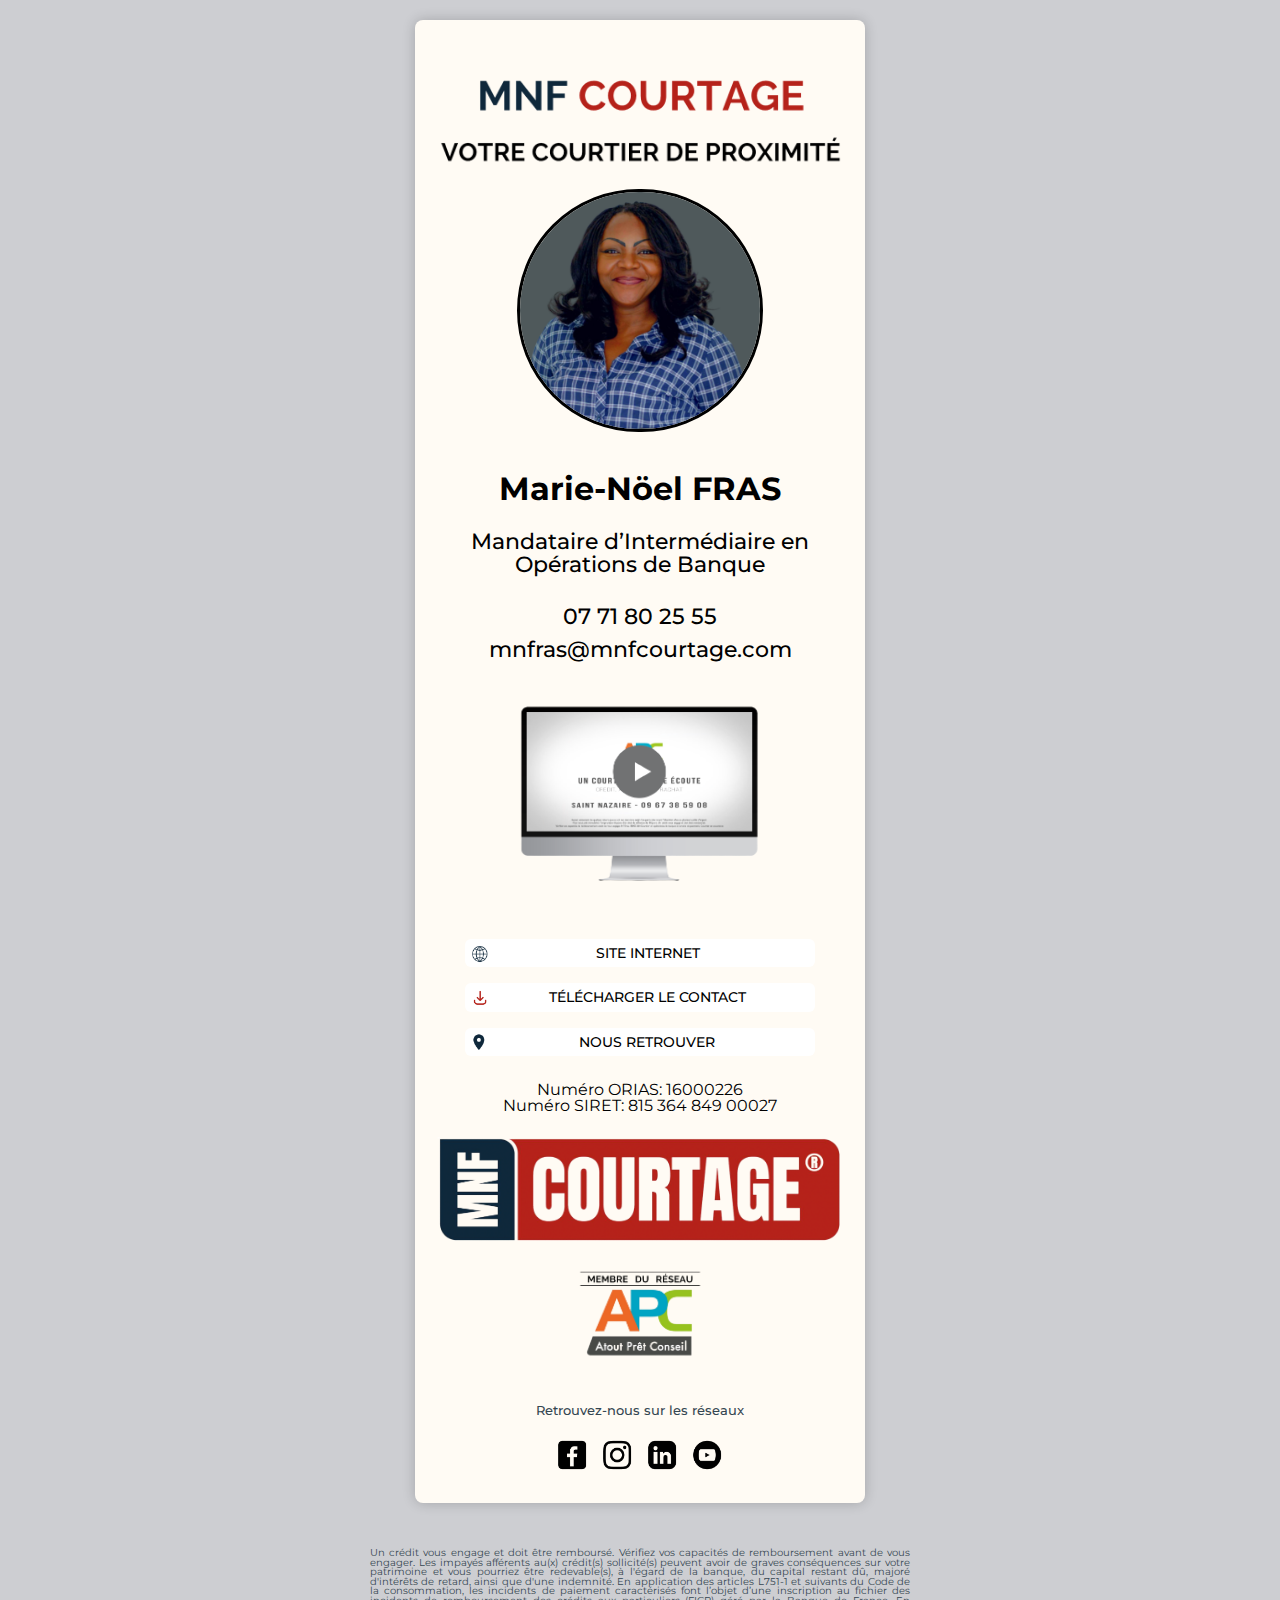
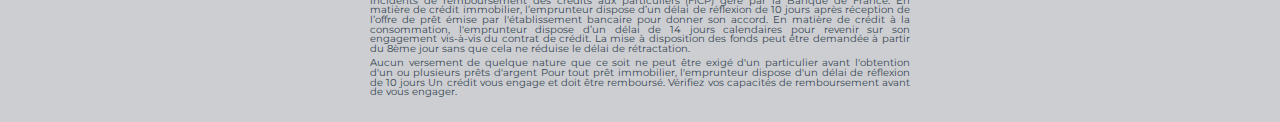
==== index.html @ b8ed5dad "Rename cartemnf.html to index.html" ====
<!DOCTYPE html>
<!-- saved from url=(0101)https://apcsn.github.io/MatthieuKlynuski/-->
<html lang="en"><head><meta http-equiv="Content-Type" content="text/html; charset=UTF-8">
    <!--<base href="/">--><base href=".">
    
    <meta http-equiv="X-UA-Compatible" content="IE=edge">
    <meta name="viewport" content="width=device-width, initial-scale=1.0, maximum-scale=1.0, user-scalable=0, shrink-to-fit=no">
    <link rel="apple-touch-icon" sizes="180x180" href="apc_files/images/apc/apc.png">
    <link rel="icon" type="image/png" sizes="32x32" href="mnf_files/images/rond/rond.png">
    <link rel="icon" type="image/png" sizes="16x16" href="mnf_files/images/rond/rond.png">
    <title>MNF COURTAGE</title>
    <link rel="stylesheet" href="./mnf_files/fond.css">
    <link rel="stylesheet" href="./mnf_files/carte.css">
    <script type="text/javascript">
        !function (T, l, y) { var S = T.location, k = "script", D = "instrumentationKey", C = "ingestionendpoint", I = "disableExceptionTracking", E = "ai.device.", b = "toLowerCase", w = "crossOrigin", N = "POST", e = "appInsightsSDK", t = y.name || "appInsights"; (y.name || T[e]) && (T[e] = t); var n = T[t] || function (d) { var g = !1, f = !1, m = { initialize: !0, queue: [], sv: "5", version: 2, config: d }; function v(e, t) { var n = {}, a = "Browser"; return n[E + "id"] = a[b](), n[E + "type"] = a, n["ai.operation.name"] = S && S.pathname || "_unknown_", n["ai.internal.sdkVersion"] = "javascript:snippet_" + (m.sv || m.version), { time: function () { var e = new Date; function t(e) { var t = "" + e; return 1 === t.length && (t = "0" + t), t } return e.getUTCFullYear() + "-" + t(1 + e.getUTCMonth()) + "-" + t(e.getUTCDate()) + "T" + t(e.getUTCHours()) + ":" + t(e.getUTCMinutes()) + ":" + t(e.getUTCSeconds()) + "." + ((e.getUTCMilliseconds() / 1e3).toFixed(3) + "").slice(2, 5) + "Z" }(), iKey: e, name: "Microsoft.ApplicationInsights." + e.replace(/-/g, "") + "." + t, sampleRate: 100, tags: n, data: { baseData: { ver: 2 } } } } var h = d.url || y.src; if (h) { function a(e) { var t, n, a, i, r, o, s, c, u, p, l; g = !0, m.queue = [], f || (f = !0, t = h, s = function () { var e = {}, t = d.connectionString; if (t) for (var n = t.split(";"), a = 0; a < n.length; a++) { var i = n[a].split("="); 2 === i.length && (e[i[0][b]()] = i[1]) } if (!e[C]) { var r = e.endpointsuffix, o = r ? e.location : null; e[C] = "https://" + (o ? o + "." : "") + "dc." + (r || "services.visualstudio.com") } return e }(), c = s[D] || d[D] || "", u = s[C], p = u ? u + "/v2/track" : d.endpointUrl, (l = []).push((n = "SDK LOAD Failure: Failed to load Application Insights SDK script (See stack for details)", a = t, i = p, (o = (r = v(c, "Exception")).data).baseType = "ExceptionData", o.baseData.exceptions = [{ typeName: "SDKLoadFailed", message: n.replace(/\./g, "-"), hasFullStack: !1, stack: n + "\nSnippet failed to load [" + a + "] -- Telemetry is disabled\nHelp Link: https://go.microsoft.com/fwlink/?linkid=2128109\nHost: " + (S && S.pathname || "_unknown_") + "\nEndpoint: " + i, parsedStack: [] }], r)), l.push(function (e, t, n, a) { var i = v(c, "Message"), r = i.data; r.baseType = "MessageData"; var o = r.baseData; return o.message = 'AI (Internal): 99 message:"' + ("SDK LOAD Failure: Failed to load Application Insights SDK script (See stack for details) (" + n + ")").replace(/\"/g, "") + '"', o.properties = { endpoint: a }, i }(0, 0, t, p)), function (e, t) { if (JSON) { var n = T.fetch; if (n && !y.useXhr) n(t, { method: N, body: JSON.stringify(e), mode: "cors" }); else if (XMLHttpRequest) { var a = new XMLHttpRequest; a.open(N, t), a.setRequestHeader("Content-type", "application/json"), a.send(JSON.stringify(e)) } } }(l, p)) } function i(e, t) { f || setTimeout(function () { !t && m.core || a() }, 500) } var e = function () { var n = l.createElement(k); n.src = h; var e = y[w]; return !e && "" !== e || "undefined" == n[w] || (n[w] = e), n.onload = i, n.onerror = a, n.onreadystatechange = function (e, t) { "loaded" !== n.readyState && "complete" !== n.readyState || i(0, t) }, n }(); y.ld < 0 ? l.getElementsByTagName("head")[0].appendChild(e) : setTimeout(function () { l.getElementsByTagName(k)[0].parentNode.appendChild(e) }, y.ld || 0) } try { m.cookie = l.cookie } catch (p) { } function t(e) { for (; e.length;)!function (t) { m[t] = function () { var e = arguments; g || m.queue.push(function () { m[t].apply(m, e) }) } }(e.pop()) } var n = "track", r = "TrackPage", o = "TrackEvent"; t([n + "Event", n + "PageView", n + "Exception", n + "Trace", n + "DependencyData", n + "Metric", n + "PageViewPerformance", "start" + r, "stop" + r, "start" + o, "stop" + o, "addTelemetryInitializer", "setAuthenticatedUserContext", "clearAuthenticatedUserContext", "flush"]), m.SeverityLevel = { Verbose: 0, Information: 1, Warning: 2, Error: 3, Critical: 4 }; var s = (d.extensionConfig || {}).ApplicationInsightsAnalytics || {}; if (!0 !== d[I] && !0 !== s[I]) { var c = "onerror"; t(["_" + c]); var u = T[c]; T[c] = function (e, t, n, a, i) { var r = u && u(e, t, n, a, i); return !0 !== r && m["_" + c]({ message: e, url: t, lineNumber: n, columnNumber: a, error: i }), r }, d.autoExceptionInstrumented = !0 } return m }(y.cfg); function a() { y.onInit && y.onInit(n) } (T[t] = n).queue && 0 === n.queue.length ? (n.queue.push(a), n.trackPageView({})) : a() }(window, document, {
            src: "https://js.monitor.azure.com/scripts/b/ai.2.min.js",
            crossOrigin: "anonymous",
            cfg: {
                connectionString: "InstrumentationKey=f8cf1581-28a2-483f-98e6-79d397a7f86c;"
            }
        });
    </script>
<script src="./mnf_files/ai.2.min.js" crossorigin="anonymous"></script></head>
<body class="carte">
    <div class="carte-outer">
    <div class="carte-inner">
        <img class="logo" src="mnf_files/images/logo/logo.png" alt="logo">
            <img class="photo" src="mnf_files/images/courtiers/marie-noel.png" alt="marie-noel">
        <div class="main">
            <div class="nom">Marie-Nöel FRAS</div>
            <div class="fonction">Mandataire d’Intermédiaire en Opérations de Banque</div>
        </div>
        <div class="coordonnees">
                <div><a href="tel:0771802555">07 71 80 25 55</a></div>
            <div><a href="mailto:mnfras@mnfcourtage.com">mnfras@mnfcourtage.com</a></div>
        </div>
        <div class="video">
            <a target="_blank" href="https://www.youtube.com/watch?v=hku0HJ1o7p8">
                <img src="mnf_files/images/video/video.png">
            </a>
        </div>
        <div class="bouton">
            <div class="bouton-inner-site">
                    <a target="site" href="https://mnfcourtage.com/">
                    		<img src="mnf_files/images/partager/partager.png">Site Internet</a>
            </div>
            <div class="bouton-inner-contact">
                	<a target="contact" href="mnf_files/images/contactcard/Marie-Noël Fras.vcf">
                	<img src="mnf_files/images/telechargement/telechargement.png">Télécharger le contact</a>
            </div>
                <div class="bouton-inner-loc">
              		<a target="loc" href="https://www.google.fr/maps/@/data=!3m1!4b1!4m3!11m2!2sGNnW2lpiREi-dvulb1U4vQ!3e3">
              		<img src="mnf_files/images/point/point.png">Nous retrouver</a>
            </div>
            <span class="bar"></span>
        </div>
            <div class="societe">
                    <div class="orias">Numéro ORIAS: 16000226</div>
                    <div class="orias">Numéro SIRET: 815 364 849 00027</div>
            </div>
    </div>
    <img class="photologo" src="mnf_files/images/mnf/mnf.png">
    <img class="reseau" src="mnf_files/images/reseau/reseau.png">
    <div class="reseaux">
        <span>Retrouvez-nous sur les réseaux</span>
        <a href="https://www.facebook.com/mnfcourtage/" title="Retrouvez-nous sur Facebook" target="_blank"><img src="mnf_files/images/reseaux/facebook.png"></a>
        <a href="https://www.instagram.com/atout_pret_conseil/" title="Retrouvez-nous sur Instagram" target="_blank"><img src="mnf_files/images/reseaux/instagram.png"></a>
        <a href="https://www.linkedin.com/in/fras-marie-no%C3%ABl-a79a2887/" title="Suivez-nous sur LinkedIn" target="_blank"><img src="mnf_files/images/reseaux/linkedin.png"></a>
        <a href="https://www.youtube.com/channel/UCtFJfK4ImTF0_4jFqFb8fGw" title="Notre chaine Youtube" target="_blank"><img src="mnf_files/images/reseaux/youtube.png"></a>
    </div>
</div>

<div class="disclamer">
    <p>Un crédit vous engage et doit être remboursé. Vérifiez vos capacités de remboursement avant de vous engager. Les impayés
				afférents au(x) crédit(s) sollicité(s) peuvent avoir de graves conséquences sur votre patrimoine et vous pourriez être redevable(s), à
				l'égard de la banque, du capital restant dû, majoré d'intérêts de retard, ainsi que d'une indemnité.
				En application des articles L751-1 et suivants du Code de la consommation, les incidents de paiement caractérisés font l’objet d’une
				inscription au fichier des incidents de remboursement des crédits aux particuliers (FICP) géré par la Banque de France.
				En matière de crédit immobilier, l’emprunteur dispose d’un délai de réflexion de 10 jours après réception de l’offre de prêt émise par
				l'établissement bancaire pour donner son accord.
				En matière de crédit à la consommation, l'emprunteur dispose d’un délai de 14 jours calendaires pour revenir sur son engagement
				vis-à-vis du contrat de crédit. La mise à disposition des fonds peut être demandée à partir du 8ème jour sans que cela ne réduise le
				délai de rétractation.</p>
				
    <p>Aucun versement de quelque nature que ce soit ne peut être exigé d'un particulier avant l'obtention d'un ou plusieurs prêts d'argent
				Pour tout prêt immobilier, l'emprunteur dispose d'un délai de réflexion de 10 jours
				Un crédit vous engage et doit être remboursé. Vérifiez vos capacités de remboursement avant de vous engager.</p>
</div>


<script>
    //document.getElementById("CopyLink").onclick = () => {
    //    let btn = document.getElementById("CopyLink");
    //    let t = document.getElementById("forClipboard");
    //    t.value = window.location.href;
    //    t.select();
    //    t.setSelectionRange(0, 99999);
    //    document.execCommand("copy");
    //    let oText = btn.innerText;
    //    btn.innerText = "Le lien a été copié";
    //    btn.classList.add("completed");
    //    setTimeout(() => {
    //        btn.innerText = oText;
    //        btn.classList.remove("completed");
    //    }, 2000);
    //};

    if (navigator.share)
        document.getElementById("ShareLink").classList.remove("hidden");
    document.getElementById("ShareLink").onclick = () => {
        navigator.share({
            title: document.title,
            url: window.location.href
        })
    };
</script>


</body></html>
---- mnf_files/fond.css ----
﻿@import url('https://fonts.googleapis.com/css2?family=Montserrat:wght@400;500;700&display=swap');

html {
    box-sizing: border-box;
    margin: 0;
    padding: 0;
    line-height: 1;
    -webkit-text-size-adjust: 100%;
    -ms-text-size-adjust: 100%;
    -ms-overflow-style: scrollbar;
    -webkit-tap-highlight-color: transparent;
    height: 100%;
    width: 100%;
}

*, *::before, *::after {
    box-sizing: inherit;
}

@-ms-viewport {
    width: device-width;
}

body {
    margin: 0;
    padding: 0;
    font-size: 1rem;
    font-weight: normal;
    line-height: 1;
}

article, aside, dialog, figcaption, footer, header, hgroup, main, nav, section, form, p, figure {
    margin: 0;
    padding: 0;
    display: block;
}

h1, h2, h3, h4, h5, h6 {
    margin: 0;
    padding: 0;
    font-family: inherit;
    font-weight: normal;
    line-height: 1;
    color: inherit;
}

h1 {
    font-size: 2.5rem;
}

h2 {
    font-size: 2rem;
}

h3 {
    font-size: 1.75rem;
}

h4 {
    font-size: 1.5rem;
}

h5 {
    font-size: 1.25rem;
}

h6 {
    font-size: 1rem;
}

a {
    color: inherit;
    text-decoration: none;
    background-color: transparent;
    -webkit-text-decoration-skip: objects;
    -ms-touch-action: manipulation;
    touch-action: manipulation;
}

    a:hover {
        color: inherit;
        text-decoration: underline;
    }

    a:not([href]):not([tabindex]) {
        color: inherit;
        text-decoration: none;
    }

        a:not([href]):not([tabindex]):focus, a:not([href]):not([tabindex]):hover {
            color: inherit;
            text-decoration: none;
        }

        a:not([href]):not([tabindex]):focus {
            outline: 0;
        }

b {
    font-weight: bolder;
}

strong {
    font-weight: bolder;
}

img {
    margin: 0;
    padding: 0;
    border: 0;
    vertical-align: middle;
    border-style: none;
}

sub {
    position: relative;
    font-size: 75%;
    line-height: 0;
    vertical-align: baseline;
    bottom: -.25em;
}

sup {
    position: relative;
    font-size: 75%;
    line-height: 0;
    vertical-align: baseline;
    top: -.5em;
}

small {
    font-size: 80%;
    font-weight: inherit;
}

ul, ol, dl {
    margin: 0;
    padding: 0;
    display: block;
}

li {
    margin: 0;
    padding: 0;
}

dd {
    margin-bottom: .5rem;
    margin-left: 0;
}

dt {
    font-weight: bold;
}

table {
    border-collapse: collapse;
}

th {
    text-align: left;
}

fieldset {
    min-width: 0;
    padding: 0;
    margin: 0;
    border: 0;
}

legend {
    width: 100%;
    max-width: 100%;
    padding: 0;
    margin-bottom: .5rem;
    font-size: 1.5rem;
    line-height: inherit;
    color: inherit;
    white-space: normal;
    display: block;
}

label {
    -ms-touch-action: manipulation;
    touch-action: manipulation;
}

select {
    margin: 0;
    font-family: inherit;
    font-size: inherit;
    line-height: inherit;
    text-transform: none;
    -ms-touch-action: manipulation;
    touch-action: manipulation;
}

optgroup {
    margin: 0;
    font-family: inherit;
    font-size: inherit;
    line-height: inherit;
}

textarea {
    margin: 0;
    font-family: inherit;
    font-size: inherit;
    line-height: inherit;
    overflow: auto;
    resize: vertical;
    -ms-touch-action: manipulation;
    touch-action: manipulation;
}

input {
    margin: 0;
    font-family: inherit;
    font-size: inherit;
    line-height: inherit;
    -ms-touch-action: manipulation;
    touch-action: manipulation;
    overflow: visible;
    outline: 0;
}

    input[type="radio"],
    input[type="checkbox"] {
        box-sizing: border-box;
        padding: 0;
    }

    input[type="date"],
    input[type="time"],
    input[type="datetime-local"],
    input[type="month"] {
        -webkit-appearance: listbox;
    }

[type="number"] {
    -moz-appearance: textfield;
}

    [type="number"]:hover,
    [type="number"]:focus {
        -moz-appearance: number-input;
    }

    [type="number"]::-webkit-inner-spin-button,
    [type="number"]::-webkit-outer-spin-button {
        -webkit-appearance: none;
        margin: 0;
    }

[type="search"] {
    outline-offset: -2px;
    -webkit-appearance: none;
}

    [type="search"]::-webkit-search-cancel-button,
    [type="search"]::-webkit-search-decoration {
        -webkit-appearance: none;
    }

button {
    margin: 0;
    padding: 0;
    border: 0;
    background-color: transparent;
    font-family: inherit;
    font-size: inherit;
    line-height: inherit;
    -ms-touch-action: manipulation;
    touch-action: manipulation;
    overflow: visible;
    text-transform: none;
    -webkit-appearance: button;
    cursor: pointer;
}

    button:focus {
        outline: 0;
    }

    button::-moz-focus-inner {
        padding: 0;
        border-style: none;
    }

html [type="button"] {
    -webkit-appearance: button;
}

[role="button"] {
    -ms-touch-action: manipulation;
    touch-action: manipulation;
}

[type="reset"] {
    -webkit-appearance: button;
}

    [type="reset"]::-moz-focus-inner {
        padding: 0;
        border-style: none;
    }

[type="submit"] {
    -webkit-appearance: button;
}

    [type="submit"]::-moz-focus-inner {
        padding: 0;
        border-style: none;
    }

[type="button"]::-moz-focus-inner {
    padding: 0;
    border-style: none;
}

::-webkit-file-upload-button {
    font: inherit;
    -webkit-appearance: button;
}

abbr[title],
abbr[data-original-title] {
    text-decoration: underline;
    -webkit-text-decoration: underline dotted;
    text-decoration: underline dotted;
    cursor: help;
    border-bottom: 0;
}

address {
    margin-bottom: 1rem;
    font-style: normal;
    line-height: inherit;
}

area {
    -ms-touch-action: manipulation;
    touch-action: manipulation;
}

blockquote {
    margin: 0 0 1rem;
}

caption {
    padding-top: 0.75rem;
    padding-bottom: 0.75rem;
    color: #868e96;
    text-align: left;
    caption-side: bottom;
}

dfn {
    font-style: italic;
}

hr {
    margin-top: 1rem;
    margin-bottom: 1rem;
    border: 0;
    border-top: 1px solid rgba(0, 0, 0, 0.1);
    box-sizing: content-box;
    height: 0;
    overflow: visible;
}

mark {
    padding: 0.2em;
    background-color: #fcf8e3;
}

output {
    display: inline-block;
}

progress {
    vertical-align: baseline;
}

summary {
    -ms-touch-action: manipulation;
    touch-action: manipulation;
    display: list-item;
}

svg:not(:root) {
    overflow: hidden;
}

template {
    display: none;
}

kbd {
    font-size: 1em;
    font-family: Menlo, Monaco, Consolas, "Liberation Mono", "Courier New", monospace;
    padding: 0.2rem 0.4rem;
    font-size: 90%;
    color: #fff;
    background-color: #212529;
    border-radius: 0.2rem;
}

pre {
    font-family: Menlo, Monaco, Consolas, "Liberation Mono", "Courier New", monospace;
    font-size: 90%;
    margin-top: 0;
    margin-bottom: 1rem;
    color: #212529;
    overflow: auto;
    display: block;
}

code {
    font-family: Menlo, Monaco, Consolas, "Liberation Mono", "Courier New", monospace;
    padding: 0.2rem 0.4rem;
    font-size: 90%;
    color: #bd4147;
    background-color: #f8f9fa;
    border-radius: 0.25rem;
}

samp {
    font-family: Menlo, Monaco, Consolas, "Liberation Mono", "Courier New", monospace;
    font-size: 1em;
}

kbd kbd {
    padding: 0;
    font-size: 100%;
    font-weight: bold;
}

pre code {
    padding: 0;
    font-size: inherit;
    color: inherit;
    background-color: transparent;
    border-radius: 0;
}

a > code {
    padding: 0;
    color: inherit;
    background-color: inherit;
}

[hidden] {
    display: none !important;
}

[tabindex="-1"]:focus {
    outline: none !important;
}

.clearfix::after {
    display: block;
    clear: both;
    content: "";
}

.hidden {
    display: none !important;
}

.clear {
    float: none;
    clear: both;
    margin: 0;
    padding: 0;
    width: 0;
    height: 0;
    line-height: 0;
    border: 0;
    font-size: 0;
    outline: 0;
    overflow: hidden;
}

html, body {
    font-family: 'Montserrat', sans-serif;
    font-weight: 400;
}

body {
    width: 100%;
    height: auto;
    background: #fff;
    color: #354651;
    overflow-x: hidden;
}

img {
    display: block;
}
---- mnf_files/carte.css ----
﻿body.carte {
    background-color:#cdced2;
    padding: 0;
    margin: 0;
    font-size: 16px;
    height: 100%;
    width: 100%;
    background-image: url("");
    height: 100%;
    background-position: center;
    background-repeat: no-repeat;
    background-attachment: fixed;
    background-size: cover;
}

    body.carte .carte-outer {
        margin: 20px auto;
        max-width: 450px;
        background-color: #FFFBF4;
        border-radius: 8px;
        box-shadow: 0px 0px 13px 0px rgba(0,0,0,0.2);
        padding: 40px 20px 20px 20px;
    }

    body.carte .carte-inner {
        text-align: center;
        color: #000000;
    }

    body.carte .logo { 
     width: 100%;
  	  display: block;
  	  margin-left: auto;
     margin-right: auto;
        
    }

    body.carte .photo {
        margin: 0 auto 20px auto;
        width: 60%;
        max-width: 280px;
        border : 3px solid black ;
        border-radius: 280px;
    }

    body.carte .nophoto {
        height: 40px;
    }

    body .carte .main > div {
        margin: 6px 0;
    }

    body.carte .nom {
        font-size: 2em;
        font-weight: 700;
        padding-top : 5%;
    }

    body.carte .fonction {
        margin-top: 5px;
        font-size: 1.4em;
        color: #000000;
        font-weight: 500;
        padding-top: 5%;
    }

    body.carte .photologo {
     
        border-radius: 4px;
        width: 100%;
        max-width: 450px;
        display: block;
  	  	  margin-left: auto;
     	  margin-right: auto;
     	  padding-top: 5%;
    }

body.carte .reseau {
     
        border-radius: 4px;
        width: 35%;
        max-width: 230px;
        display: block;
  	  	  margin-left: auto;
     	  margin-right: auto;
     	  padding-top: 5%;
     	  padding-bottom: 0%;
    }
    
    body.carte .coordonnees {
      
        font-size: 1.4em;
        font-weight: 500;
        padding-top: 5%;
    }

        body.carte .coordonnees > div {
            margin: 10px;
        }

    body.carte .video {
        margin: 20px;
    }

    body.carte .video > a{
        display: block;
        width: 75%;
        margin: 0 auto;
        padding-top: 5%;
    }

        body.carte .video > a > img {
            width: 100%;
        }

    body.carte .bouton {
        margin: 0 20px;
        padding: 10px;
    }

    body.carte .bouton .bouton-inner-site {
           
        }

    body.carte .bouton-inner-site > a {
        display: block;
        margin: 16px 0;
        padding: 7px;
        background-color: #ffffff;
        border-radius: 6px;
        text-transform: uppercase;
        font-weight: 500;
        font-size: 0.9em;
        cursor: pointer;
    }
        body.carte .bouton-inner-site > a > img{
            display: block;
            height: 1.3em;
            float: left;
            margin-top: -2px;
        }

        body.carte .bouton-inner-site > a:hover, body.carte .bouton-inner-site > a:focus {
            text-decoration: none;
            background-color: #0f283a;
            color: #ffffff;
        }
        
        body.carte .bouton-inner-site > a.completed, body.carte .bouton-inner-site > a.completed:hover, body.carte .bouton-inner-site > a.completed:focus {
            background-color: #fea467;
            color: #ffffff;
        }
   
   //
        
     body.carte .bouton .bouton-inner-contact {
       
        }

    body.carte .bouton-inner-contact > a {
        display: block;
        margin: 16px 0;
        padding: 7px;
        background-color: #ffffff;
        border-radius: 6px;
        text-transform: uppercase;
        font-weight: 500;
        font-size: 0.9em;
        cursor: pointer;
    }
        body.carte .bouton-inner-contact > a > img{
            display: block;
            height: 1.3em;
            float: left;
            margin-top: -2px;
        }

        body.carte .bouton-inner-contact > a:hover, body.carte .bouton-inner-contact > a:focus {
            text-decoration: none;
            background-color: #b5231a;
            color: #ffffff;
        }
        
        body.carte .bouton-inner-contact > a.completed, body.carte .bouton-inner-contact > a.completed:hover, body.carte .bouton-inner-contact > a.completed:focus {
            background-color: #fea467;
            color: #ffffff;
        }
//

     body.carte .bouton .bouton-inner-loc {
       
        }

    body.carte .bouton-inner-loc > a {
        display: block;
        margin: 16px 0;
        padding: 7px;
        background-color: #ffffff;
        border-radius: 6px;
        text-transform: uppercase;
        font-weight: 500;
        font-size: 0.9em;
        cursor: pointer;
    }
        body.carte .bouton-inner-loc > a > img{
            display: block;
            height: 1.3em;
            float: left;
            margin-top: -2px;
        }

        body.carte .bouton-inner-loc > a:hover, body.carte .bouton-inner-loc > a:focus {
            text-decoration: none;
            background-color: #0f283a;
            color: #ffffff;
        }
        
        body.carte .bouton-inner-loc > a.completed, body.carte .bouton-inner-loc > a.completed:hover, body.carte .bouton-inner-loc > a.completed:focus {
            background-color: #fea467;
            color: #ffffff;
        }
        
        //
        
    body.carte .societe {
        font-size: 0.9em;
        padding-top: 10%;
    }

    body.carte .partenaires {
        display: block;
        margin: 10px 0;
        text-align: center;
        font-weight: 500;
        color: #FFFFFF;
        text-decoration: underline;
        padding-top: 5%; 
    }

    body.carte .reseaux {
        margin: 40px 0 10px 0;
        font-size: 80%;
        text-align: center;
    }

        body.carte .reseaux span {
            display: block;
            margin-bottom: 20px;
            font-weight: 500;
        }

        body.carte .reseaux a {
            display: inline-block;
            width: 32px;
            height: 32px;
            text-decoration: none;
            margin: 0 5px;
        }

            body.carte .reseaux a img {
                width: 100%;
            }

    body.carte .disclamer {
        box-sizing: border-box;
        margin: 10px auto;
        max-width: 550px;
        padding: 20px 0;
        font-size: 0.6em;
        text-align: justify;
    }

        body.carte .disclamer > p {
            margin: 5px;
        }

textarea#forClipboard {
    margin: 0;
    padding: 0;
    font-size: 0;
    width: 0;
    height: 0;
    position: absolute;
    left: -10px;
    top: -10px;
}

@media (max-width: 450px) {
    body .carte {
        background-color: #ffffff;
    }

        body.carte .carte-outer {
            margin: 0px;
            border-radius: 0;
            box-shadow: 0px 0px 0px 0px rgba(0,0,0,0);
        }

        body.carte .bouton {
            margin: 10px 10px;
            padding: 5px;
        }

        body.carte .video > a {
            width: 85%;
        }
}
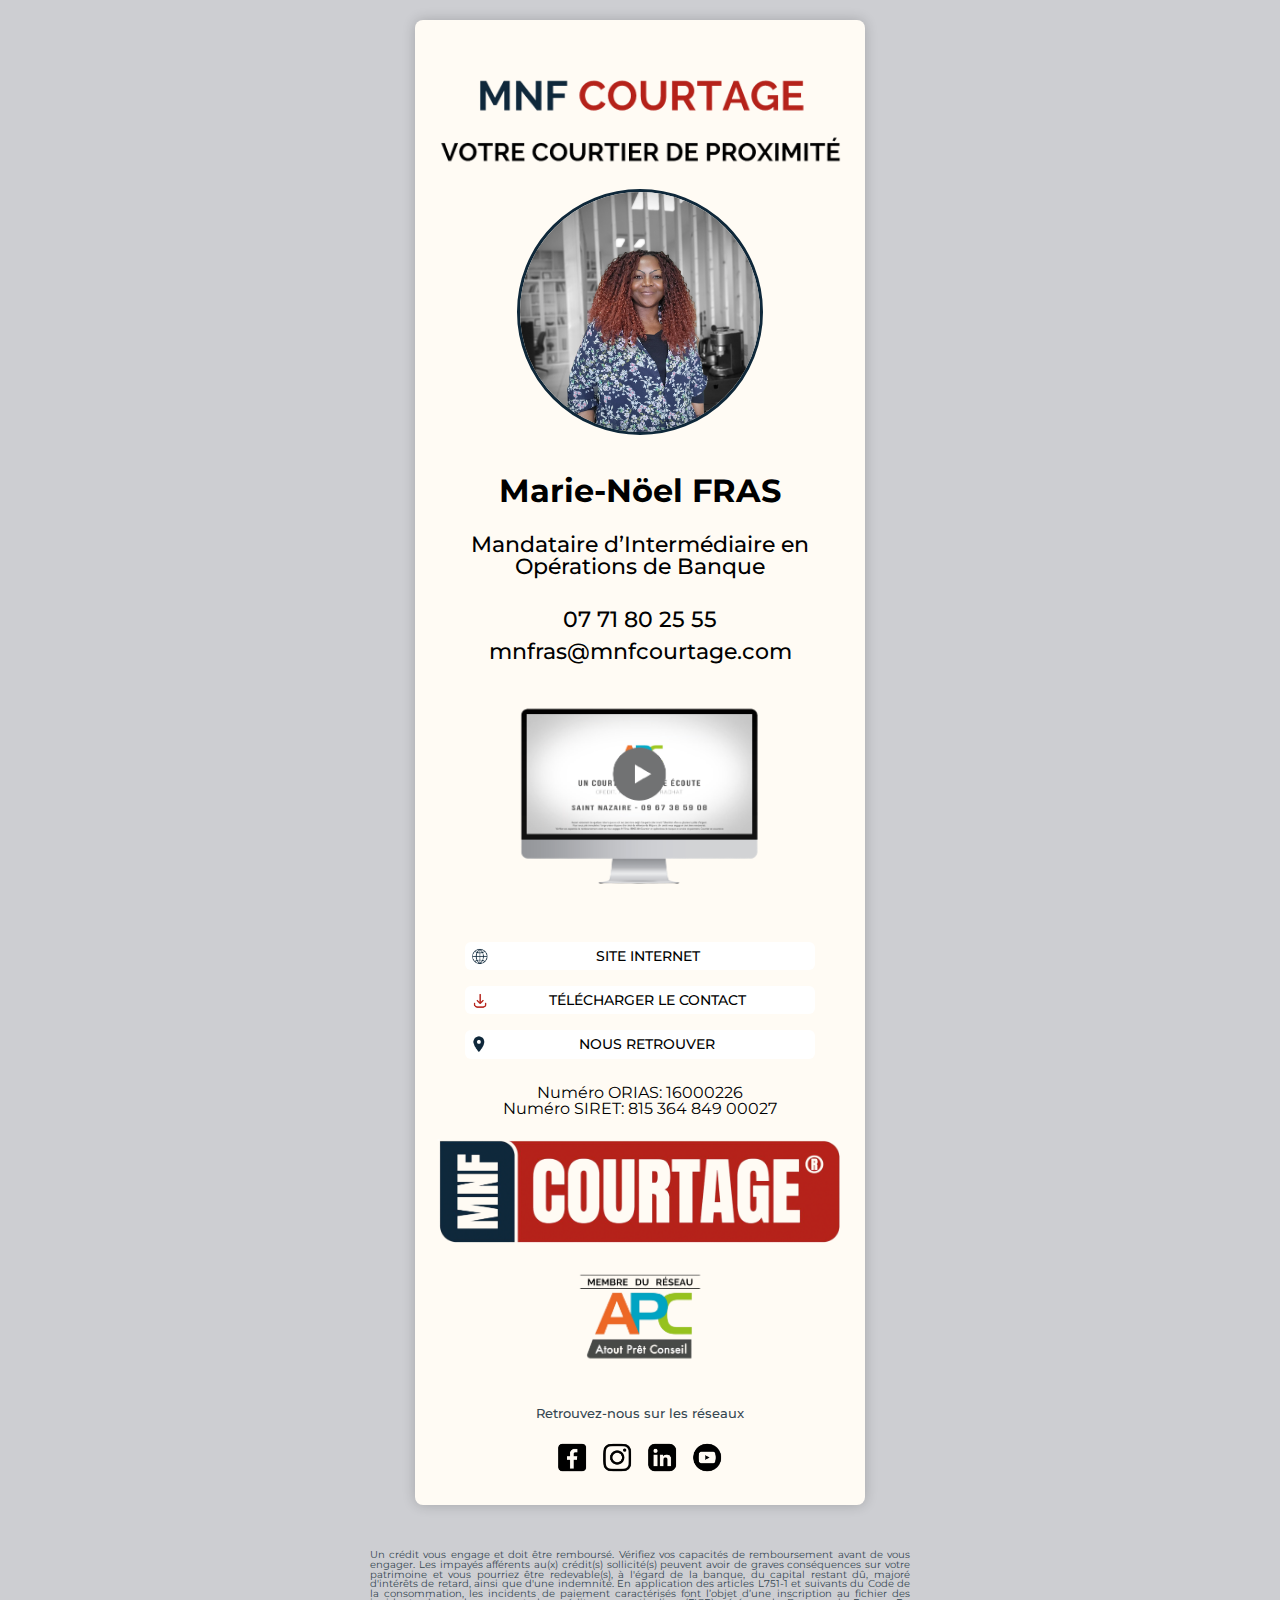
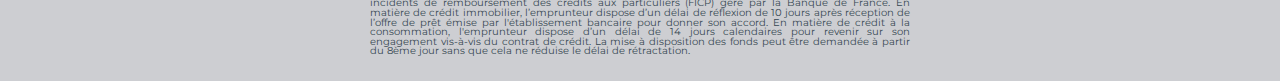
==== commit db19c54a: "Update index.html" ====
--- a/index.html
+++ b/index.html
@@ -1,5 +1,5 @@
 <!DOCTYPE html>
-<!-- saved from url=(0101)https://apcsn.github.io/MatthieuKlynuski/-->
+<!-- saved from url=(0101)https://apcsn.github.io/MNFRAS/-->
 <html lang="en"><head><meta http-equiv="Content-Type" content="text/html; charset=UTF-8">
     <!--<base href="/">--><base href=".">
     
@@ -81,10 +81,7 @@
 				En matière de crédit à la consommation, l'emprunteur dispose d’un délai de 14 jours calendaires pour revenir sur son engagement
 				vis-à-vis du contrat de crédit. La mise à disposition des fonds peut être demandée à partir du 8ème jour sans que cela ne réduise le
 				délai de rétractation.</p>
-				
-    <p>Aucun versement de quelque nature que ce soit ne peut être exigé d'un particulier avant l'obtention d'un ou plusieurs prêts d'argent
-				Pour tout prêt immobilier, l'emprunteur dispose d'un délai de réflexion de 10 jours
-				Un crédit vous engage et doit être remboursé. Vérifiez vos capacités de remboursement avant de vous engager.</p>
+
 </div>
 
 
--- a/mnf_files/carte.css
+++ b/mnf_files/carte.css
@@ -39,7 +39,7 @@
         margin: 0 auto 20px auto;
         width: 60%;
         max-width: 280px;
-        border : 3px solid black ;
+        border : 3px solid #0f283a;
         border-radius: 280px;
     }
 
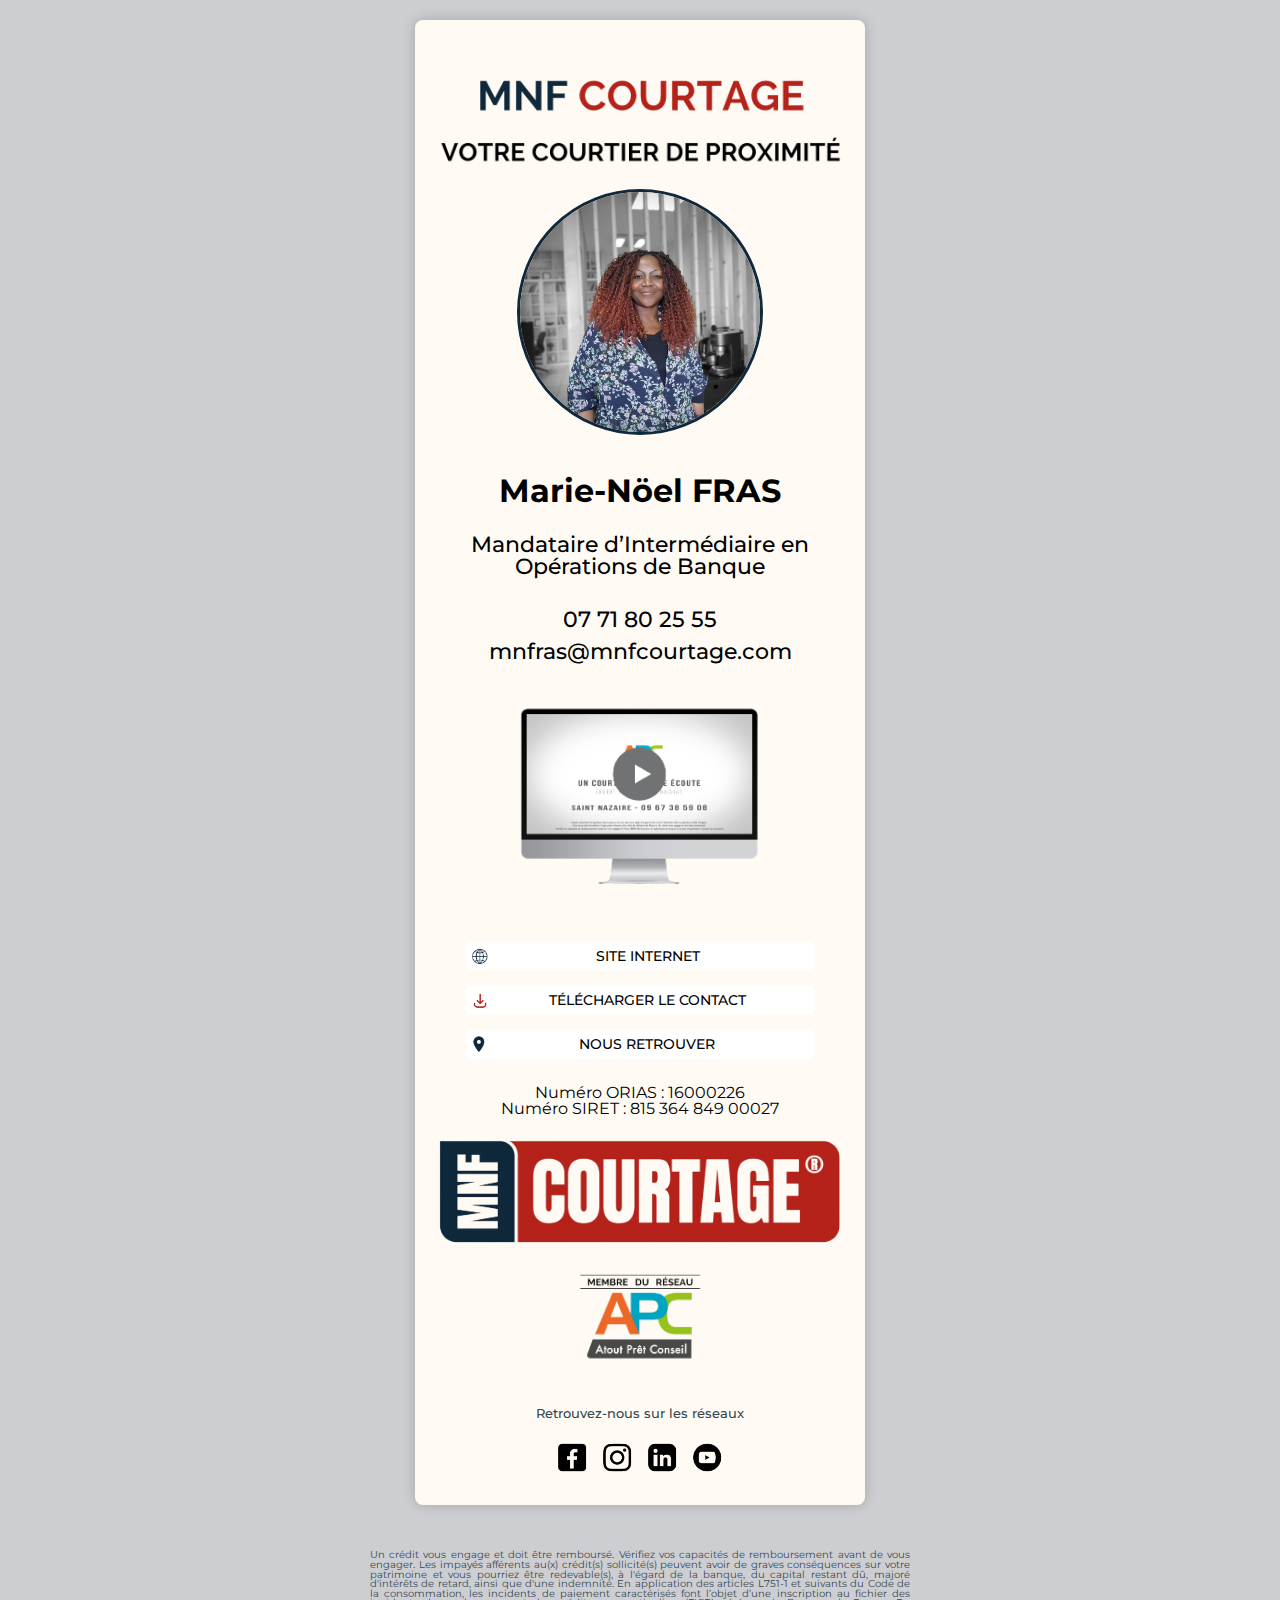
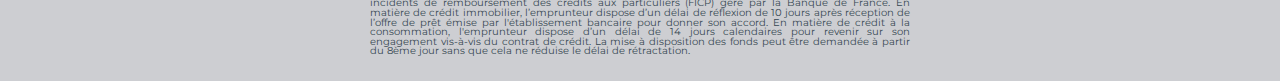
==== commit 34cc65cb: "Update index.html" ====
--- a/index.html
+++ b/index.html
@@ -55,8 +55,8 @@
             <span class="bar"></span>
         </div>
             <div class="societe">
-                    <div class="orias">Numéro ORIAS: 16000226</div>
-                    <div class="orias">Numéro SIRET: 815 364 849 00027</div>
+                    <div class="orias">Numéro ORIAS : 16000226</div>
+                    <div class="orias">Numéro SIRET : 815 364 849 00027</div>
             </div>
     </div>
     <img class="photologo" src="mnf_files/images/mnf/mnf.png">
